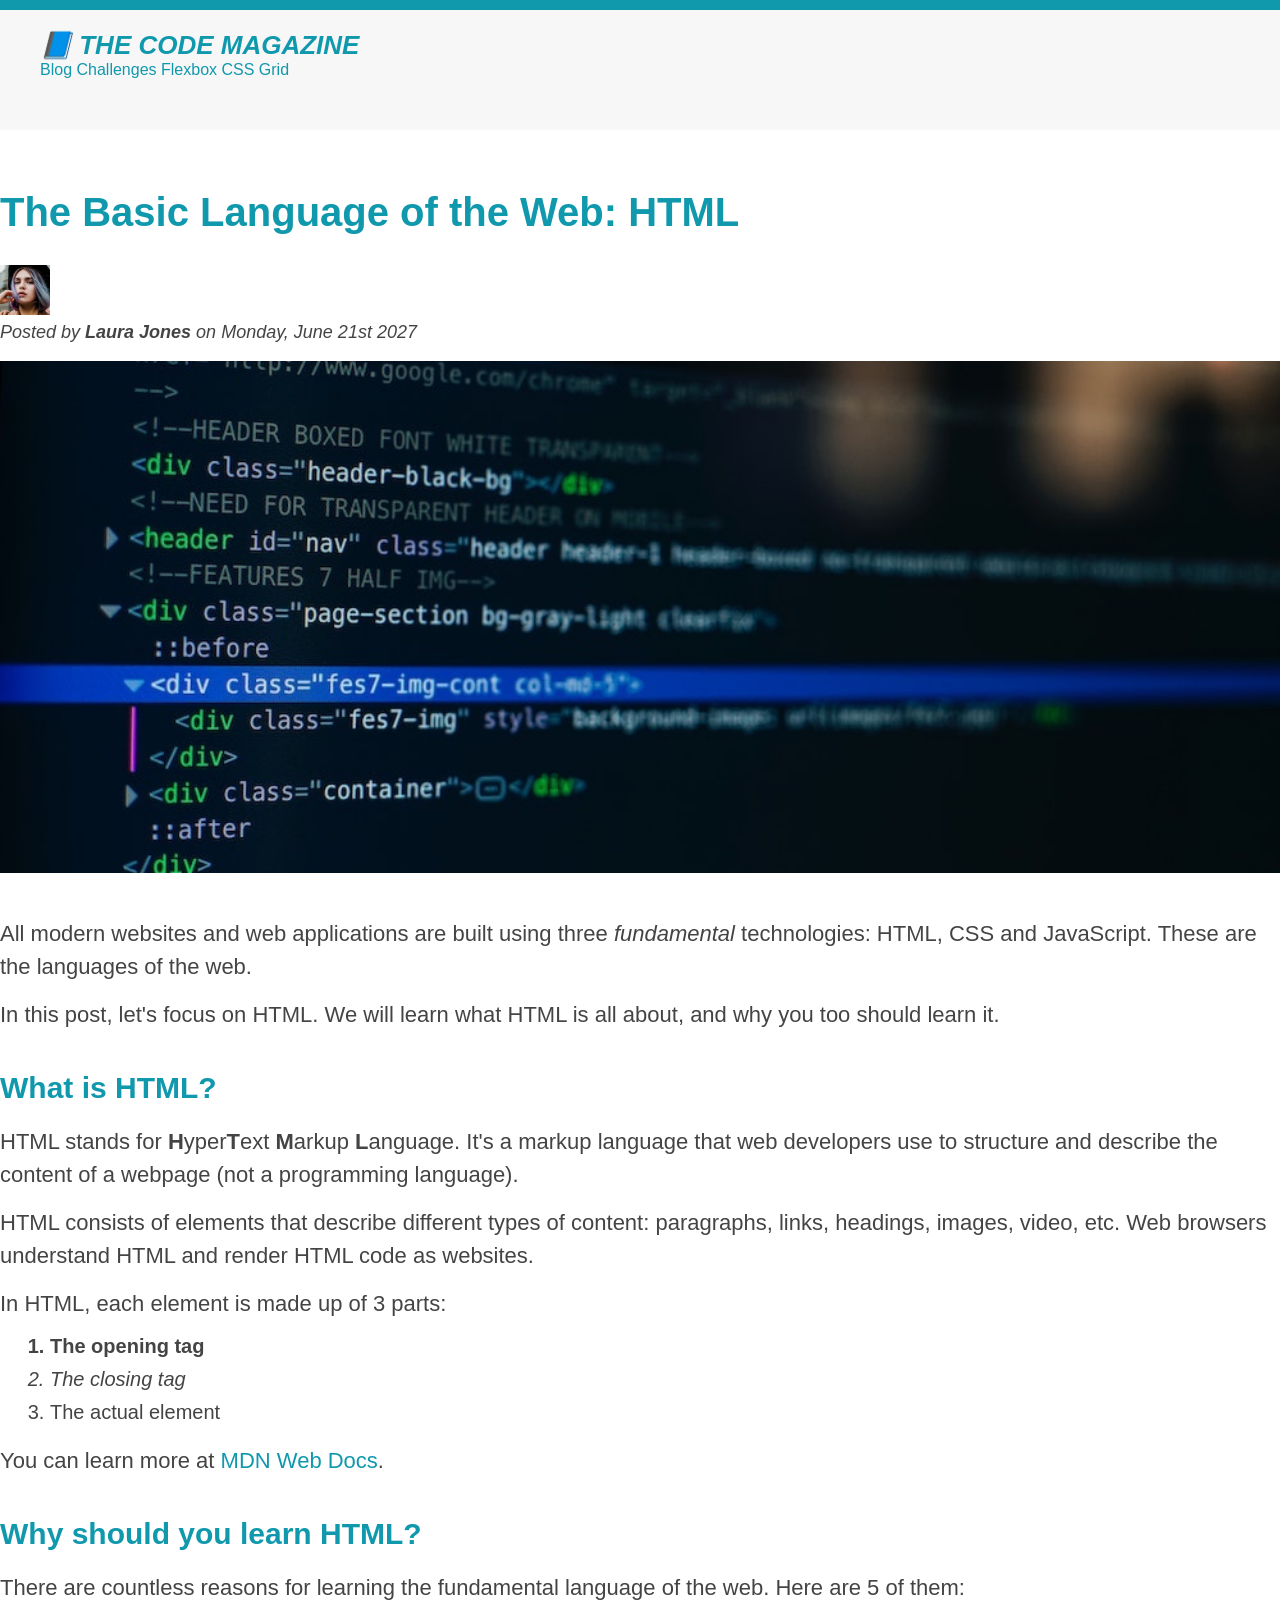
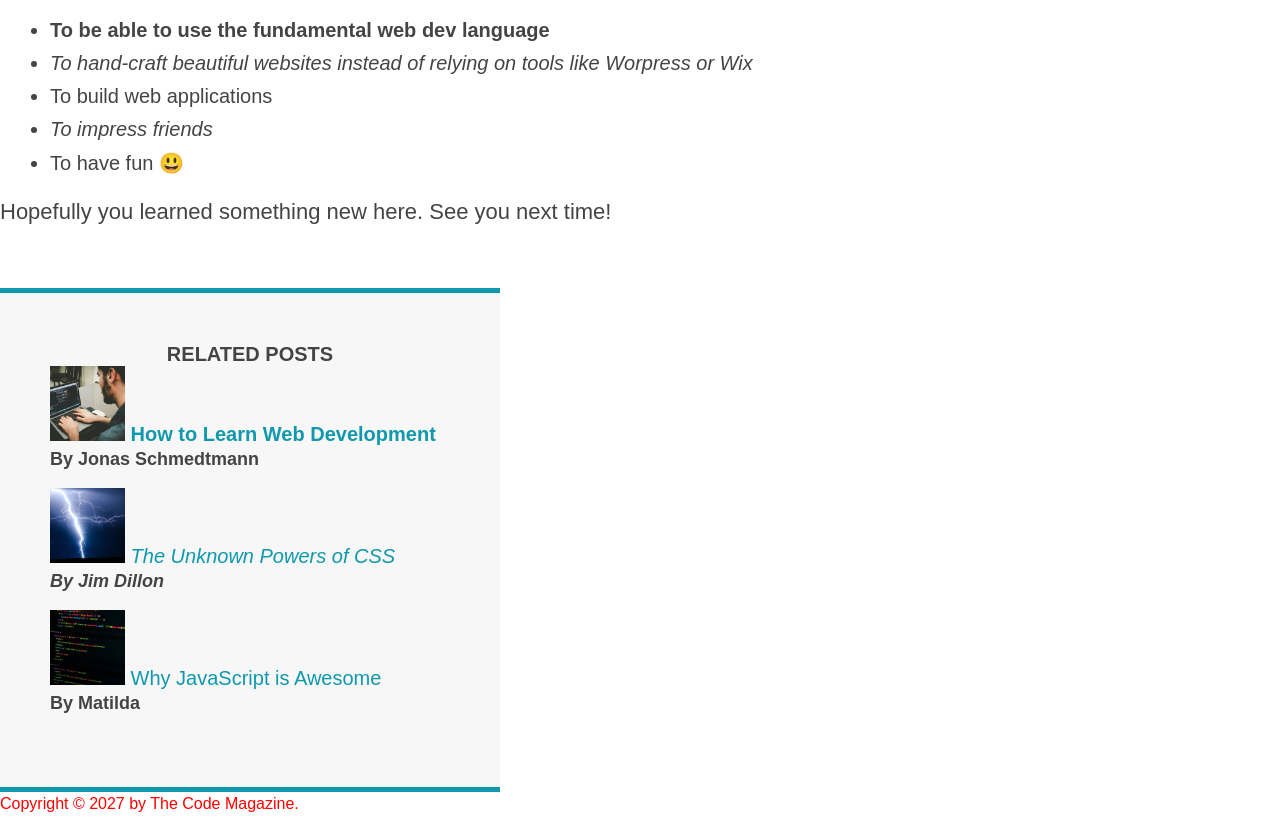
==== index.html @ 2be5f32a "Update index.html Enclosed the whole page with a div called 'container' to center the page." ====
<!doctype html>
<html lang="en">
  <head>
    <meta charset="UTF-8" />
    <title>The Basic Language of the Web: HTML</title>

    <!-- External CSS file linked -->
    <link rel="stylesheet" href="styles.css" />

    <!-- Internal CSS -->

    <!-- <style>
      h1 {
        color: blue;
      }
    </style> -->
  </head>

  <body>
    <div class="container">
      <header class="main-header">
        <h1>📘 The Code Magazine</h1>

        <nav>
          <a href="blog.html">Blog</a>
          <a href="#">Challenges</a>
          <a href="#">Flexbox</a>
          <a href="#">CSS Grid</a>
        </nav>
      </header>

      <article>
        <header class="post-header">
          <h2>The Basic Language of the Web: HTML</h2>

          <img
            src="images/laura-jones.jpg"
            alt="Headshot of Laura Jones"
            height="50"
            width="50"
          />

          <p id="author">
            Posted by <strong>Laura Jones</strong> on Monday, June 21st 2027
          </p>

          <img
            src="images/post-img.jpg"
            alt="HTML code on a screen"
            width="500"
            height="200"
            class="post-img"
          />
        </header>

        <p>
          All modern websites and web applications are built using three
          <em>fundamental</em>
          technologies: HTML, CSS and JavaScript. These are the languages of the
          web.
        </p>

        <p>
          In this post, let's focus on HTML. We will learn what HTML is all
          about, and why you too should learn it.
        </p>

        <h3>What is HTML?</h3>
        <p>
          HTML stands for <strong>H</strong>yper<strong>T</strong>ext
          <strong>M</strong>arkup <strong>L</strong>anguage. It's a markup
          language that web developers use to structure and describe the content
          of a webpage (not a programming language).
        </p>
        <p>
          HTML consists of elements that describe different types of content:
          paragraphs, links, headings, images, video, etc. Web browsers
          understand HTML and render HTML code as websites.
        </p>
        <p>In HTML, each element is made up of 3 parts:</p>

        <ol>
          <li>The opening tag</li>
          <li>The closing tag</li>
          <li>The actual element</li>
        </ol>

        <p>
          You can learn more at
          <a
            href="https://developer.mozilla.org/en-US/docs/Web/HTML"
            target="_blank"
            >MDN Web Docs</a
          >.
        </p>

        <h3>Why should you learn HTML?</h3>

        <p>
          There are countless reasons for learning the fundamental language of
          the web. Here are 5 of them:
        </p>

        <ul>
          <li>To be able to use the fundamental web dev language</li>
          <li>
            To hand-craft beautiful websites instead of relying on tools like
            Worpress or Wix
          </li>
          <li>To build web applications</li>
          <li>To impress friends</li>
          <li>To have fun 😃</li>
        </ul>

        <p>Hopefully you learned something new here. See you next time!</p>
      </article>

      <aside>
        <h4>Related posts</h4>

        <ul class="related">
          <li>
            <img
              src="images/related-1.jpg"
              alt="Person programming"
              width="75"
              width="75"
            />
            <a href="#">How to Learn Web Development</a>
            <p class="related-author">By Jonas Schmedtmann</p>
          </li>
          <li>
            <img
              src="images/related-2.jpg"
              alt="Lightning"
              width="75"
              heigth="75"
            />
            <a href="#">The Unknown Powers of CSS</a>
            <p class="related-author">By Jim Dillon</p>
          </li>
          <li>
            <img
              src="images/related-3.jpg"
              alt="JavaScript code on a screen"
              width="75"
              height="75"
            />
            <a href="#">Why JavaScript is Awesome</a>
            <p class="related-author">By Matilda</p>
          </li>
        </ul>
      </aside>

      <footer>
        <p id="copyright" class="copyright text">
          Copyright &copy; 2027 by The Code Magazine.
        </p>
      </footer>
    </div>
  </body>
</html>
---- styles.css ----
/* Universal Selector */
/* 
* {
  border-top: 10px solid #1098ad; Applies to all the elements in the document
} */

/* GLOBAL RESET */

* {
  margin: 0;
  padding: 0;
}

/* Inheritance */
body {
  font-family: sans-serif; /* Gets inherited */
  color: #444; /* Gets inherited */
  border-top: 10px solid #1098ad; /* Doesn't get inherited */
}

.main-header {
  /* padding: 20px;
  padding-left: 40px;
  padding-right: 40px;
   */

  /* SHORT HAND */
  padding: 20px 40px;
  margin-bottom: 60px;

  height: 80px;
}

.post-header {
  margin-bottom: 40px;
}

.post-img {
  width: 100%; /* Occupies 100% of width of it's parent container*/
  height: auto;
}

article {
  margin-bottom: 60px;
}

h1 {
  font-size: 26px;
  text-transform: uppercase;
  font-style: italic;
}

h2 {
  font-size: 40px;
  margin-bottom: 30px;
}

h3 {
  font-size: 30px;
  margin-bottom: 20px;
  margin-top: 40px;
}

h4 {
  font-size: 20px;
  text-align: center;
  text-transform: uppercase;
}

p {
  font-size: 22px;
  line-height: 1.5;
  margin-bottom: 15px;
}

ul,
ol {
  margin-left: 50px;
  margin-bottom: 20px;
}

li {
  font-size: 20px;
  margin-bottom: 10px;
}

li:last-child {
  margin-bottom: 0;
}

/* Descendant Selectors */
/* footer p {
  font-size: 16px;
} */

/* article header p {
  font-style: italic;
} */

/* ID Selectors */

#author {
  font-style: italic;
  font-size: 18px;
}

#copyright {
  font-size: 16px;
}

/* Class Selectors */
.related-author {
  font-size: 18px;
  font-weight: bold;
}

.related {
  list-style: none;
}

/* Colors */

h1,
h2,
h3 {
  color: #1098ad;
}

.main-header {
  background-color: #f7f7f7;
}

aside {
  background-color: #f7f7f7;
  border-top: 5px solid #1098ad;
  border-bottom: 5px solid #1098ad;
  padding: 50px 0;
  width: 500px;
}

/* Pseudo Classes */

li:first-child {
  font-weight: bold;
}

/* li:nth-child(3) {
  color: darkgreen;
} */

li:nth-child(even) {
  font-style: italic;
}

/* li:nth-child(odd) {
  color: goldenrod;
} */

/* This won't work as for it to work the p should be the first child of article's parent */
article p:first-child {
  color: red;
}

/*Styling Links*/

a:link {
  color: #1098ad;
  text-decoration: none;
}

a:visited {
  color: #1098ad;
}

a:hover {
  color: orangered;
  font-weight: bold;
  text-decoration: underline orangered;
}

a:active {
  background-color: black;
  font-style: italic;
}

/* Resloving Selectors Conflict */

#copyright {
  color: red;
}

.copyright {
  color: blue;
}

.text {
  color: yellowgreen;
}

/* footer p {
  color: green !important;
} */
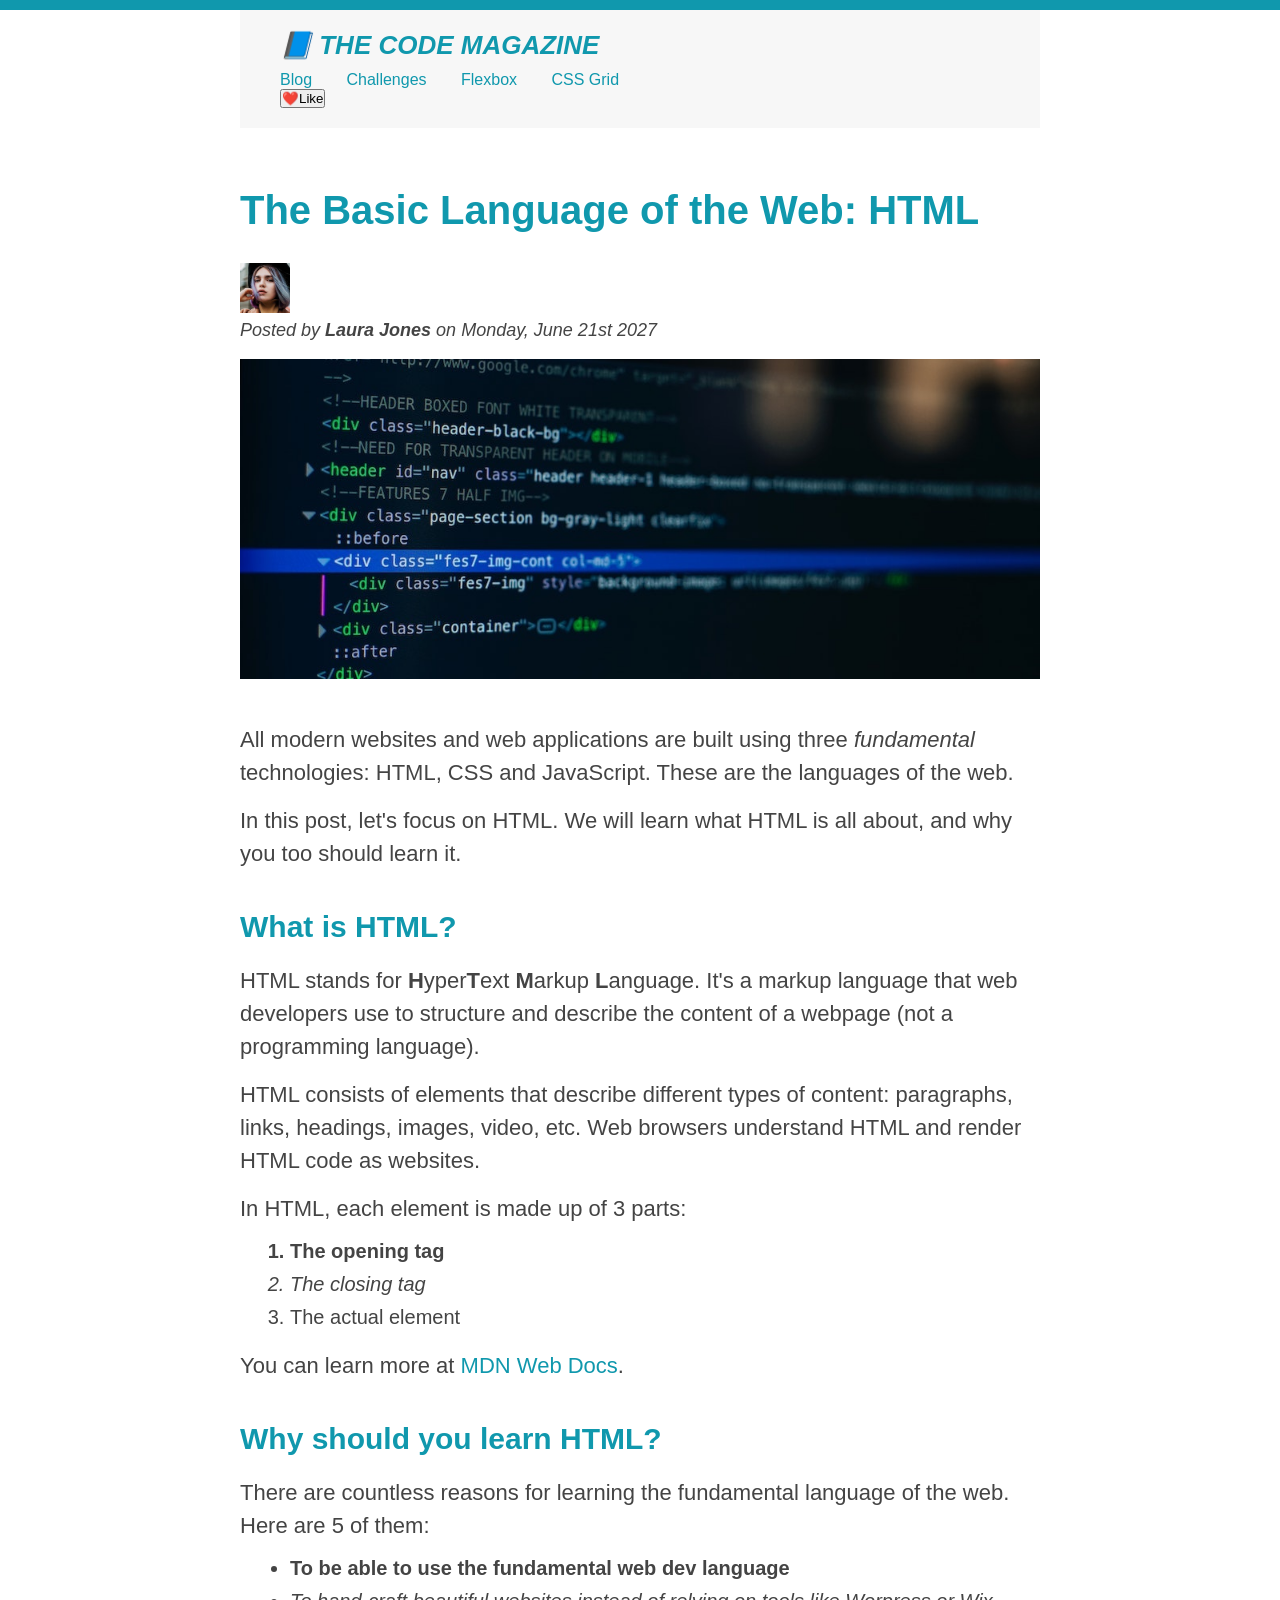
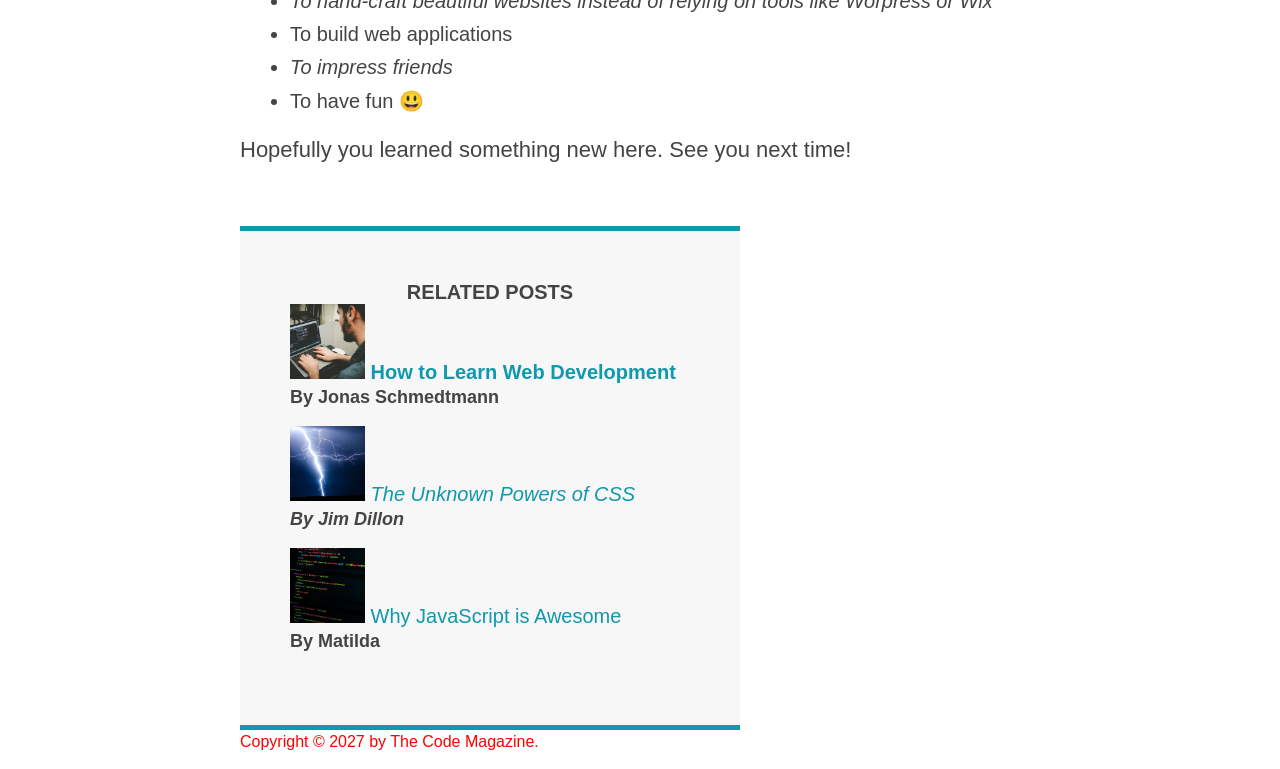
==== commit 436f07ee: "Update index.html Added a like button inside the header to learn about positioning" ====
--- a/index.html
+++ b/index.html
@@ -27,6 +27,8 @@
           <a href="#">Flexbox</a>
           <a href="#">CSS Grid</a>
         </nav>
+
+        <button class="like-button">❤️Like</button>
       </header>
 
       <article>
@@ -151,7 +153,6 @@
           </li>
         </ul>
       </aside>
-
       <footer>
         <p id="copyright" class="copyright text">
           Copyright &copy; 2027 by The Code Magazine.
--- a/styles.css
+++ b/styles.css
@@ -18,6 +18,11 @@
   border-top: 10px solid #1098ad; /* Doesn't get inherited */
 }
 
+.container {
+  width: 800px;
+  margin: 0 auto; /* Trick for centering the page */
+}
+
 .main-header {
   /* padding: 20px;
   padding-left: 40px;
@@ -28,7 +33,7 @@
   padding: 20px 40px;
   margin-bottom: 60px;
 
-  height: 80px;
+  /* height: 80px; */
 }
 
 .post-header {
@@ -82,6 +87,7 @@
 li {
   font-size: 20px;
   margin-bottom: 10px;
+  /* display: inline; */
 }
 
 li:last-child {
@@ -183,6 +189,24 @@
   font-style: italic;
 }
 
+/* Displaying Inline , Block and Inline-Block Level Elements  */
+nav a:link {
+  /* background-color: orangered;
+  margin: 20px;
+  padding: 20px;
+
+  display: block; */
+
+  margin-right: 30px;
+  margin-top: 10px;
+
+  display: inline-block;
+}
+
+nav a:link:last-child {
+  margin-right: 0;
+}
+
 /* Resloving Selectors Conflict */
 
 #copyright {
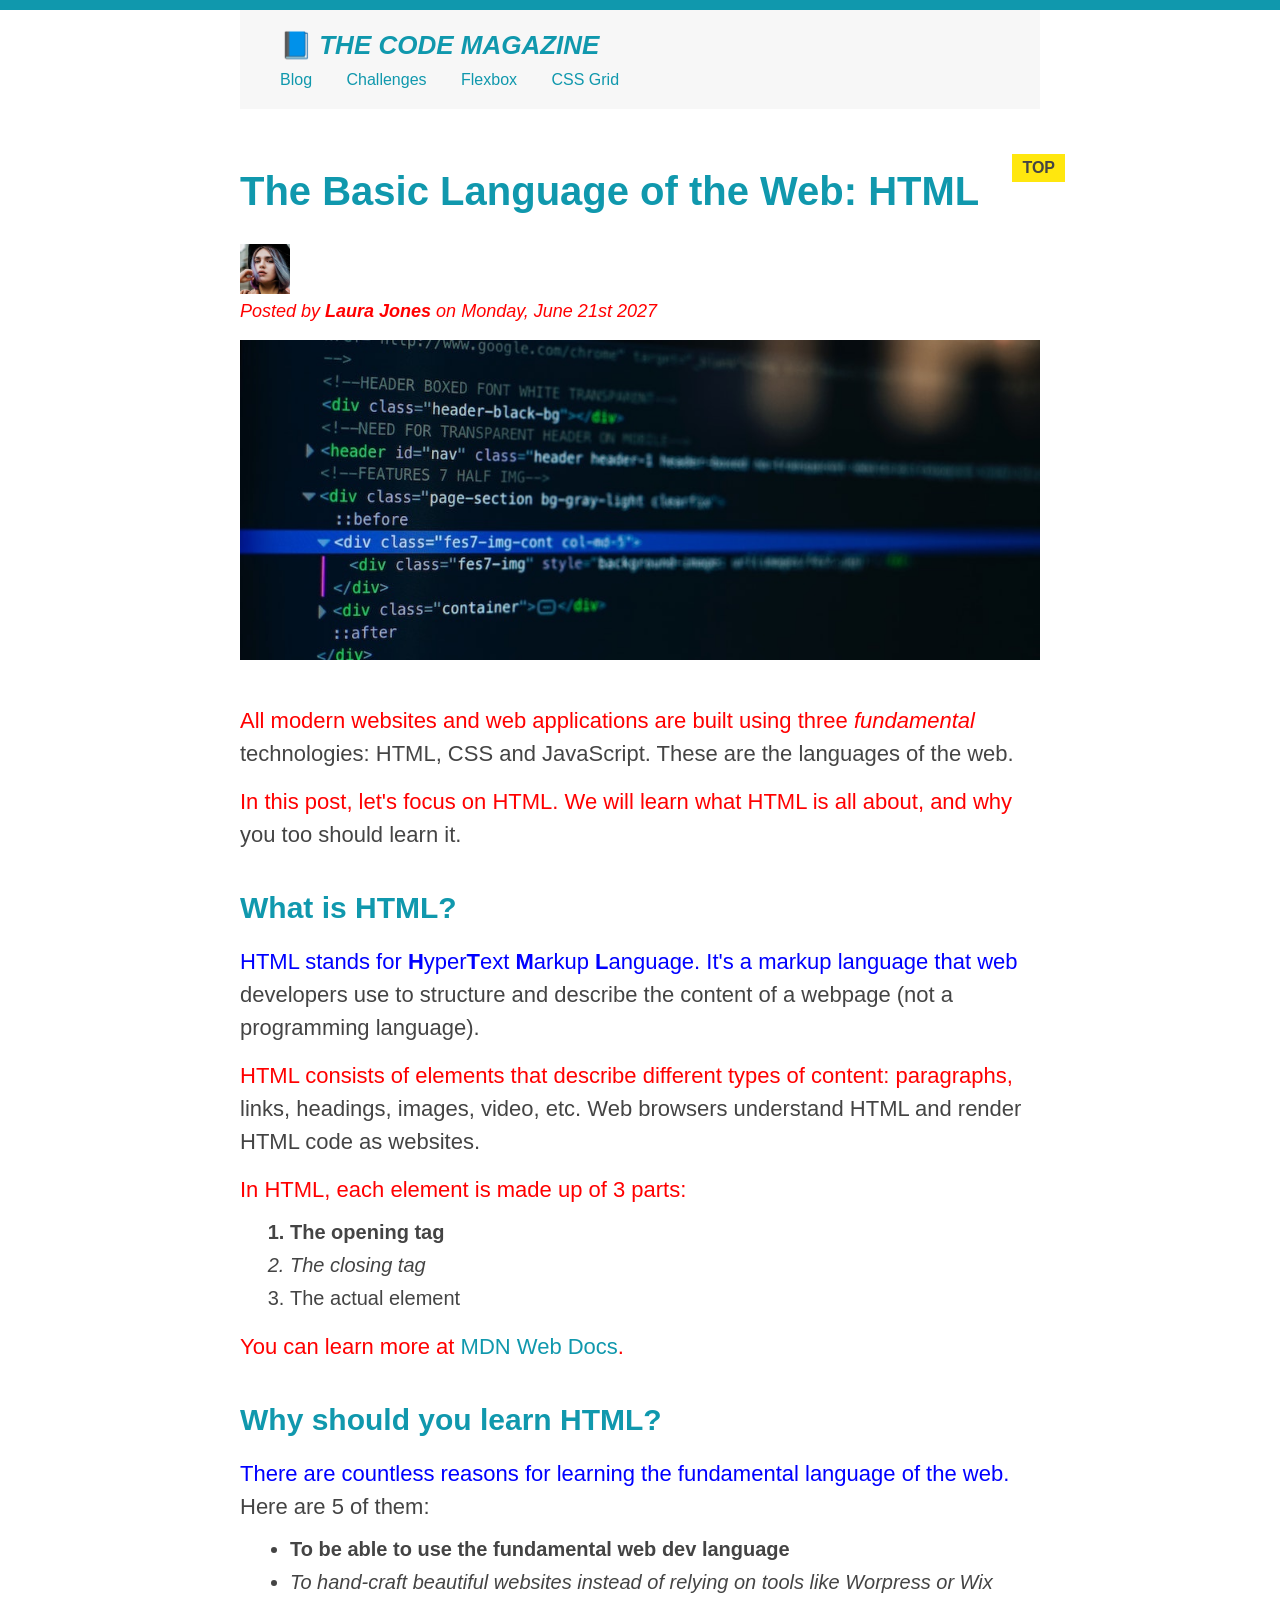
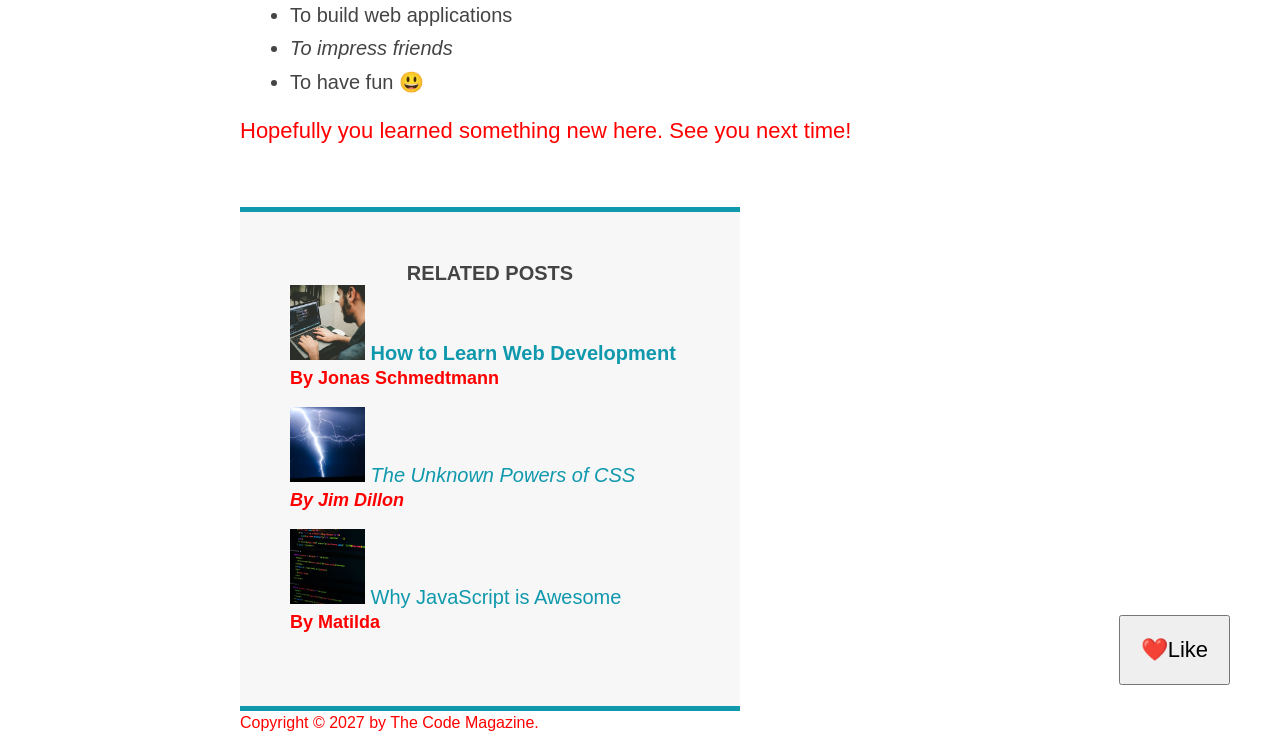
==== commit ad211a17: "Update index.html Learnt floats   Added a class named "author-img" to the image of author (Laura J" ====
--- a/index.html
+++ b/index.html
@@ -3,17 +3,7 @@
   <head>
     <meta charset="UTF-8" />
     <title>The Basic Language of the Web: HTML</title>
-
-    <!-- External CSS file linked -->
     <link rel="stylesheet" href="styles.css" />
-
-    <!-- Internal CSS -->
-
-    <!-- <style>
-      h1 {
-        color: blue;
-      }
-    </style> -->
   </head>
 
   <body>
@@ -40,9 +30,10 @@
             alt="Headshot of Laura Jones"
             height="50"
             width="50"
+            class="author-img"
           />
 
-          <p id="author">
+          <p id="author" class="author">
             Posted by <strong>Laura Jones</strong> on Monday, June 21st 2027
           </p>
 
--- a/styles.css
+++ b/styles.css
@@ -16,6 +16,7 @@
   font-family: sans-serif; /* Gets inherited */
   color: #444; /* Gets inherited */
   border-top: 10px solid #1098ad; /* Doesn't get inherited */
+  position: relative;
 }
 
 .container {
@@ -209,7 +210,7 @@
 
 /* Resloving Selectors Conflict */
 
-#copyright {
+/* #copyright {
   color: red;
 }
 
@@ -219,8 +220,55 @@
 
 .text {
   color: yellowgreen;
-}
+} */
 
 /* footer p {
   color: green !important;
 } */
+
+/* Positioning */
+
+.like-button {
+  padding: 20px;
+  font-size: 22px;
+  cursor: pointer;
+
+  position: absolute;
+  /* top: 50px;
+  left: 50px; */
+
+  bottom: 50px;
+  right: 50px;
+}
+
+/*Psuedo Elements*/
+
+h1::first-letter {
+  font-style: normal;
+}
+
+p::first-line {
+  color: red;
+}
+
+h3 + p::first-line {
+  color: blue;
+}
+
+h2 {
+  /* background-color: gold; */
+  position: relative;
+}
+
+h2::after {
+  content: "TOP";
+  position: absolute;
+  background-color: #ffe70e;
+  color: #444;
+  font-size: 16px;
+  font-weight: bold;
+  display: inline-block;
+  padding: 5px 10px;
+  top: -15px;
+  right: -25px;
+}
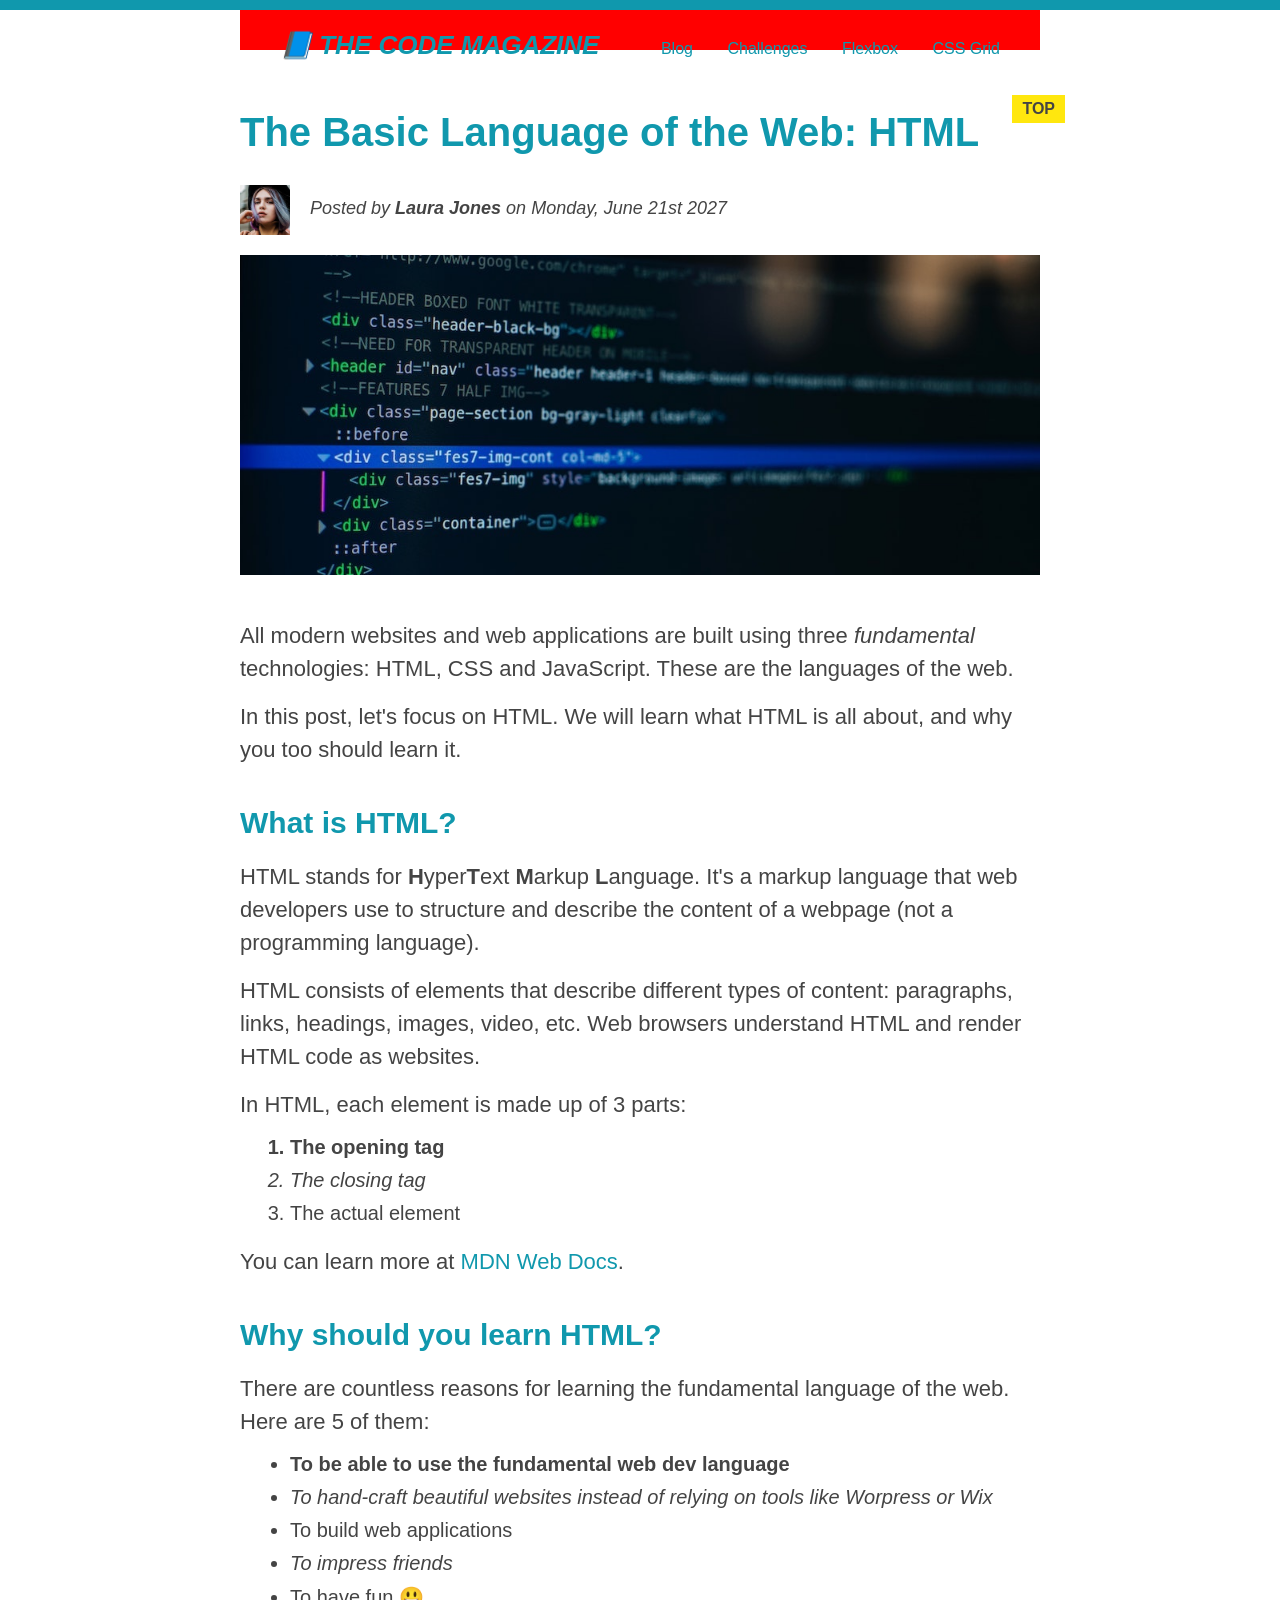
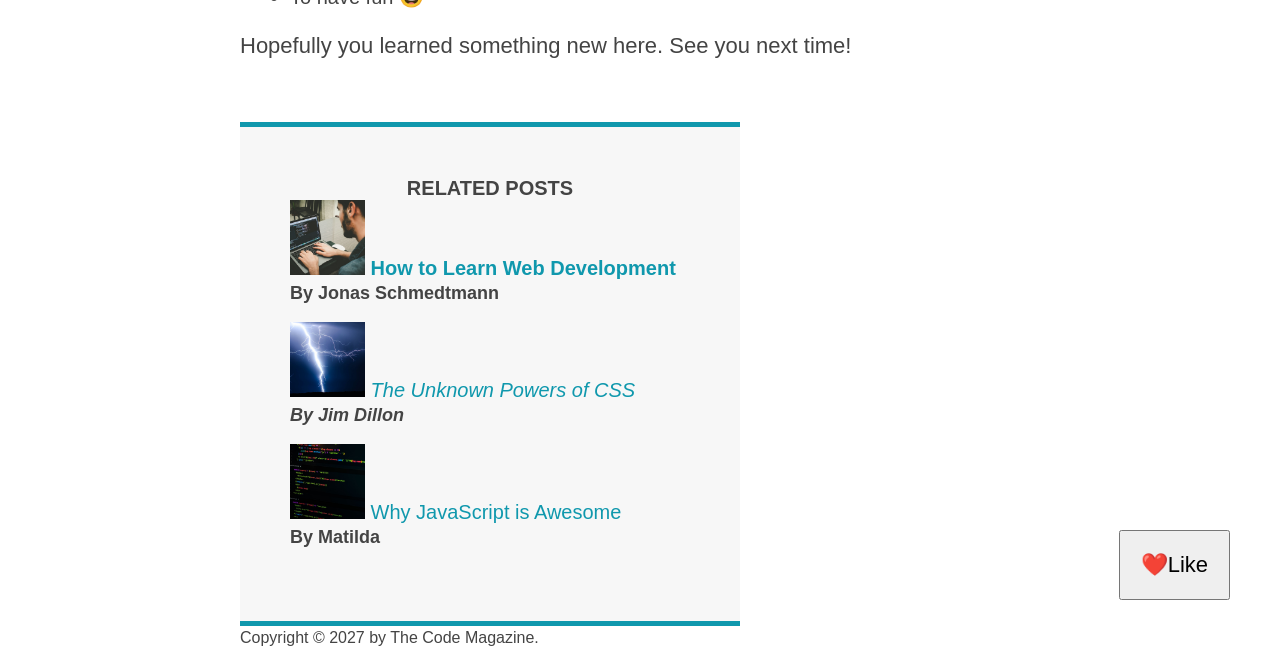
==== commit ab3d418c: "Update index.html Added a div named "clear" for clearing the floats in the header  Then also added" ====
--- a/index.html
+++ b/index.html
@@ -8,7 +8,7 @@
 
   <body>
     <div class="container">
-      <header class="main-header">
+      <header class="main-header clearfix">
         <h1>📘 The Code Magazine</h1>
 
         <nav>
@@ -17,6 +17,8 @@
           <a href="#">Flexbox</a>
           <a href="#">CSS Grid</a>
         </nav>
+
+        <!-- <div class="clear"></div> -->
 
         <button class="like-button">❤️Like</button>
       </header>
--- a/styles.css
+++ b/styles.css
@@ -243,7 +243,7 @@
 
 /*Psuedo Elements*/
 
-h1::first-letter {
+/* h1::first-letter {
   font-style: normal;
 }
 
@@ -253,7 +253,7 @@
 
 h3 + p::first-line {
   color: blue;
-}
+} */
 
 h2 {
   /* background-color: gold; */
@@ -272,3 +272,28 @@
   top: -15px;
   right: -25px;
 }
+
+/* FLOATS */
+.author-img {
+  float: left;
+  margin-bottom: 20px;
+}
+
+.author {
+  /* padding-left: 80px; */
+  float: left;
+  margin-top: 10px;
+  margin-left: 20px;
+}
+
+h1 {
+  float: left;
+}
+
+nav {
+  float: right;
+}
+
+.main-header {
+  background-color: red;
+}
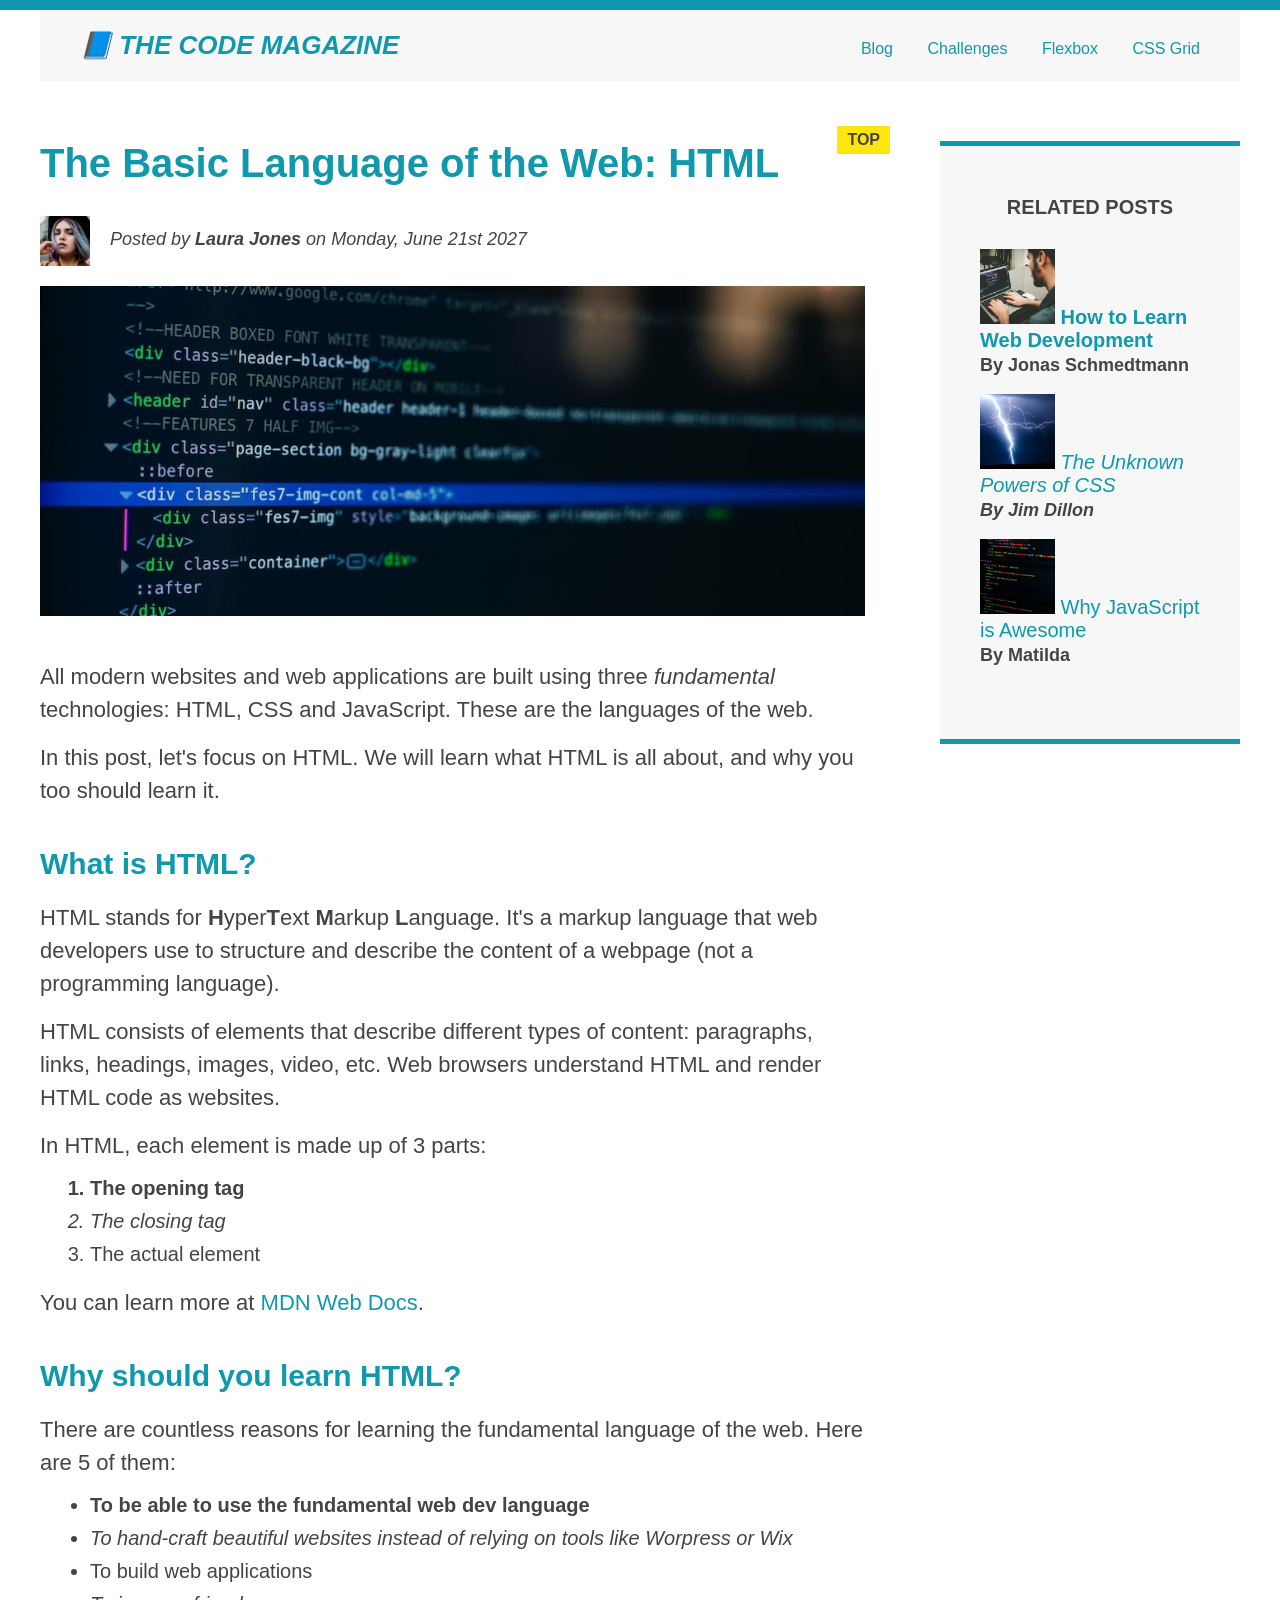
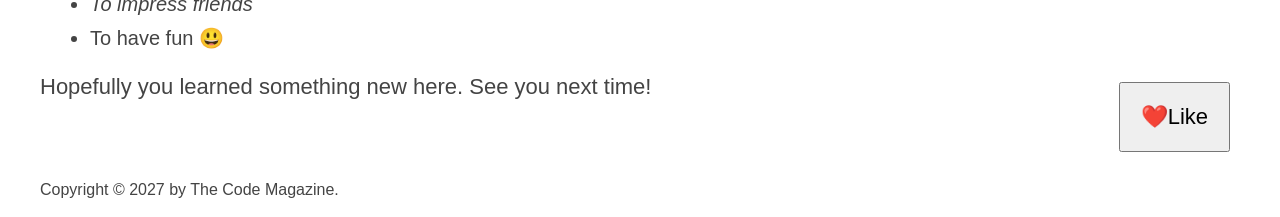
==== commit e1b9cdfb: "Update index.html Linked the "flexbox.html" file" ====
--- a/index.html
+++ b/index.html
@@ -14,7 +14,7 @@
         <nav>
           <a href="blog.html">Blog</a>
           <a href="#">Challenges</a>
-          <a href="#">Flexbox</a>
+          <a href="flexbox.html">Flexbox</a>
           <a href="#">CSS Grid</a>
         </nav>
 
--- a/styles.css
+++ b/styles.css
@@ -9,6 +9,7 @@
 * {
   margin: 0;
   padding: 0;
+  box-sizing: border-box;
 }
 
 /* Inheritance */
@@ -20,7 +21,7 @@
 }
 
 .container {
-  width: 800px;
+  width: 1200px;
   margin: 0 auto; /* Trick for centering the page */
 }
 
@@ -71,6 +72,7 @@
   font-size: 20px;
   text-align: center;
   text-transform: uppercase;
+  margin-bottom: 30px;
 }
 
 p {
@@ -123,6 +125,7 @@
 
 .related {
   list-style: none;
+  margin-left: 0;
 }
 
 /* Colors */
@@ -141,8 +144,7 @@
   background-color: #f7f7f7;
   border-top: 5px solid #1098ad;
   border-bottom: 5px solid #1098ad;
-  padding: 50px 0;
-  width: 500px;
+  padding: 50px 40px;
 }
 
 /* Pseudo Classes */
@@ -294,6 +296,29 @@
   float: right;
 }
 
-.main-header {
-  background-color: red;
-}
+/* Used to retain the height of the parent element in case if height collapses when all the child elements are floats*/
+
+.clear {
+  clear: both;
+}
+
+/* CLEARFIX hack is used to clear the floats instead of adding divs and styling them like in the above step to acheive the same result*/
+.clearfix::after {
+  content: "";
+  clear: both;
+  display: block;
+}
+
+article {
+  width: 825px;
+  float: left;
+}
+
+aside {
+  width: 300px;
+  float: right;
+}
+
+footer {
+  clear: both;
+}
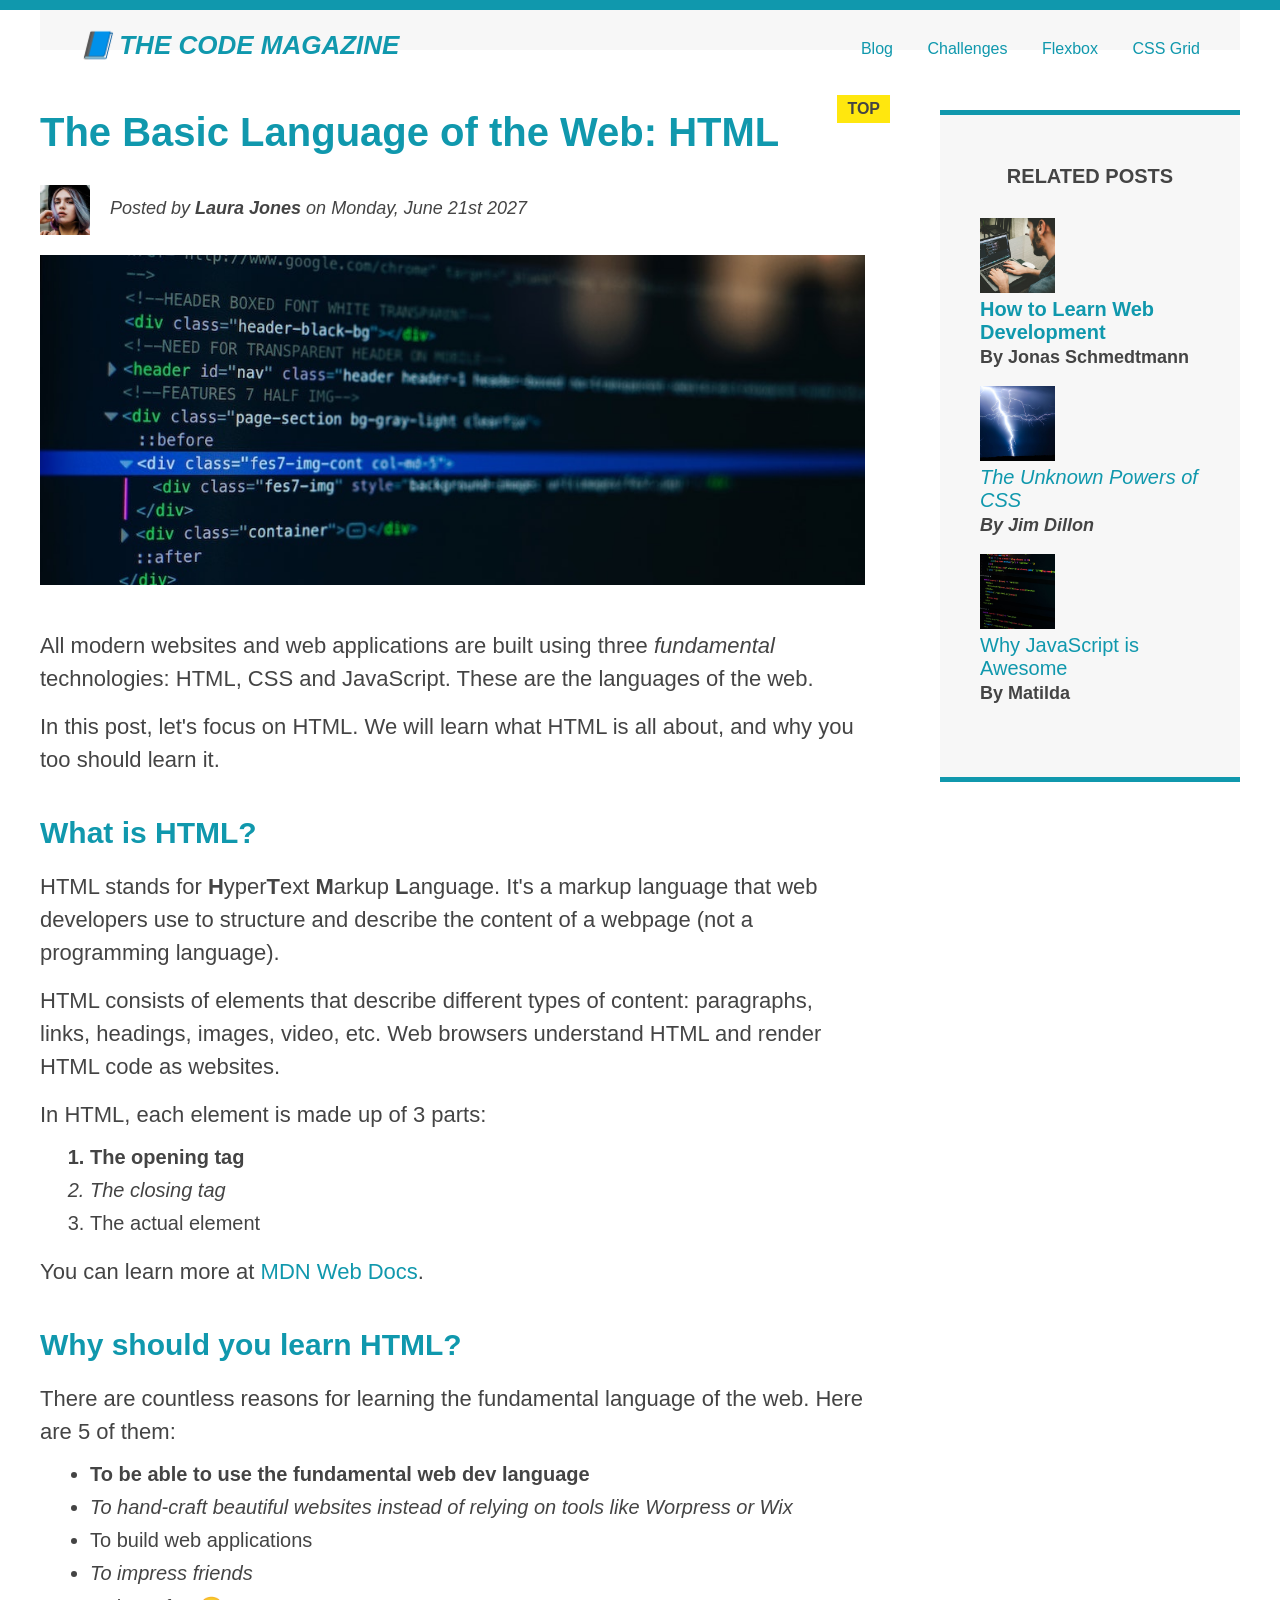
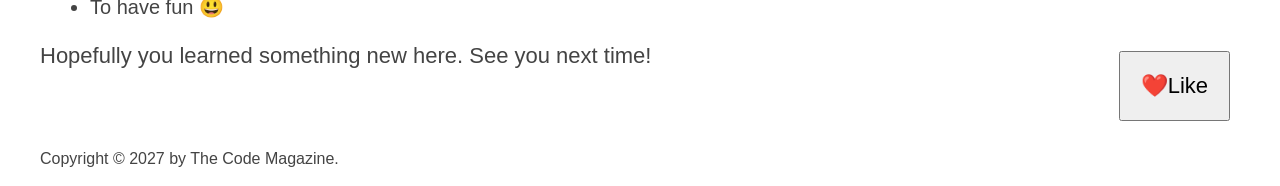
==== commit 2066cab3: "Update index.html Added classes related to flexbox and also divs wherever needed." ====
--- a/index.html
+++ b/index.html
@@ -8,7 +8,7 @@
 
   <body>
     <div class="container">
-      <header class="main-header clearfix">
+      <header class="main-header">
         <h1>📘 The Code Magazine</h1>
 
         <nav>
@@ -27,18 +27,19 @@
         <header class="post-header">
           <h2>The Basic Language of the Web: HTML</h2>
 
-          <img
-            src="images/laura-jones.jpg"
-            alt="Headshot of Laura Jones"
-            height="50"
-            width="50"
-            class="author-img"
-          />
+          <div class="author-box">
+            <img
+              src="images/laura-jones.jpg"
+              alt="Headshot of Laura Jones"
+              height="50"
+              width="50"
+              class="author-img"
+            />
 
-          <p id="author" class="author">
-            Posted by <strong>Laura Jones</strong> on Monday, June 21st 2027
-          </p>
-
+            <p id="author" class="author">
+              Posted by <strong>Laura Jones</strong> on Monday, June 21st 2027
+            </p>
+          </div>
           <img
             src="images/post-img.jpg"
             alt="HTML code on a screen"
@@ -114,35 +115,41 @@
         <h4>Related posts</h4>
 
         <ul class="related">
-          <li>
+          <li class="related-post">
             <img
               src="images/related-1.jpg"
               alt="Person programming"
               width="75"
               width="75"
             />
-            <a href="#">How to Learn Web Development</a>
-            <p class="related-author">By Jonas Schmedtmann</p>
+            <div>
+              <a href="#" class="related-link">How to Learn Web Development</a>
+              <p class="related-author">By Jonas Schmedtmann</p>
+            </div>
           </li>
-          <li>
+          <li class="related-post">
             <img
               src="images/related-2.jpg"
               alt="Lightning"
               width="75"
               heigth="75"
             />
-            <a href="#">The Unknown Powers of CSS</a>
-            <p class="related-author">By Jim Dillon</p>
+            <div>
+              <a href="#" class="related-link">The Unknown Powers of CSS</a>
+              <p class="related-author">By Jim Dillon</p>
+            </div>
           </li>
-          <li>
+          <li class="related-post">
             <img
               src="images/related-3.jpg"
               alt="JavaScript code on a screen"
               width="75"
               height="75"
             />
-            <a href="#">Why JavaScript is Awesome</a>
-            <p class="related-author">By Matilda</p>
+            <div>
+              <a href="#" class="related-link">Why JavaScript is Awesome</a>
+              <p class="related-author">By Matilda</p>
+            </div>
           </li>
         </ul>
       </aside>
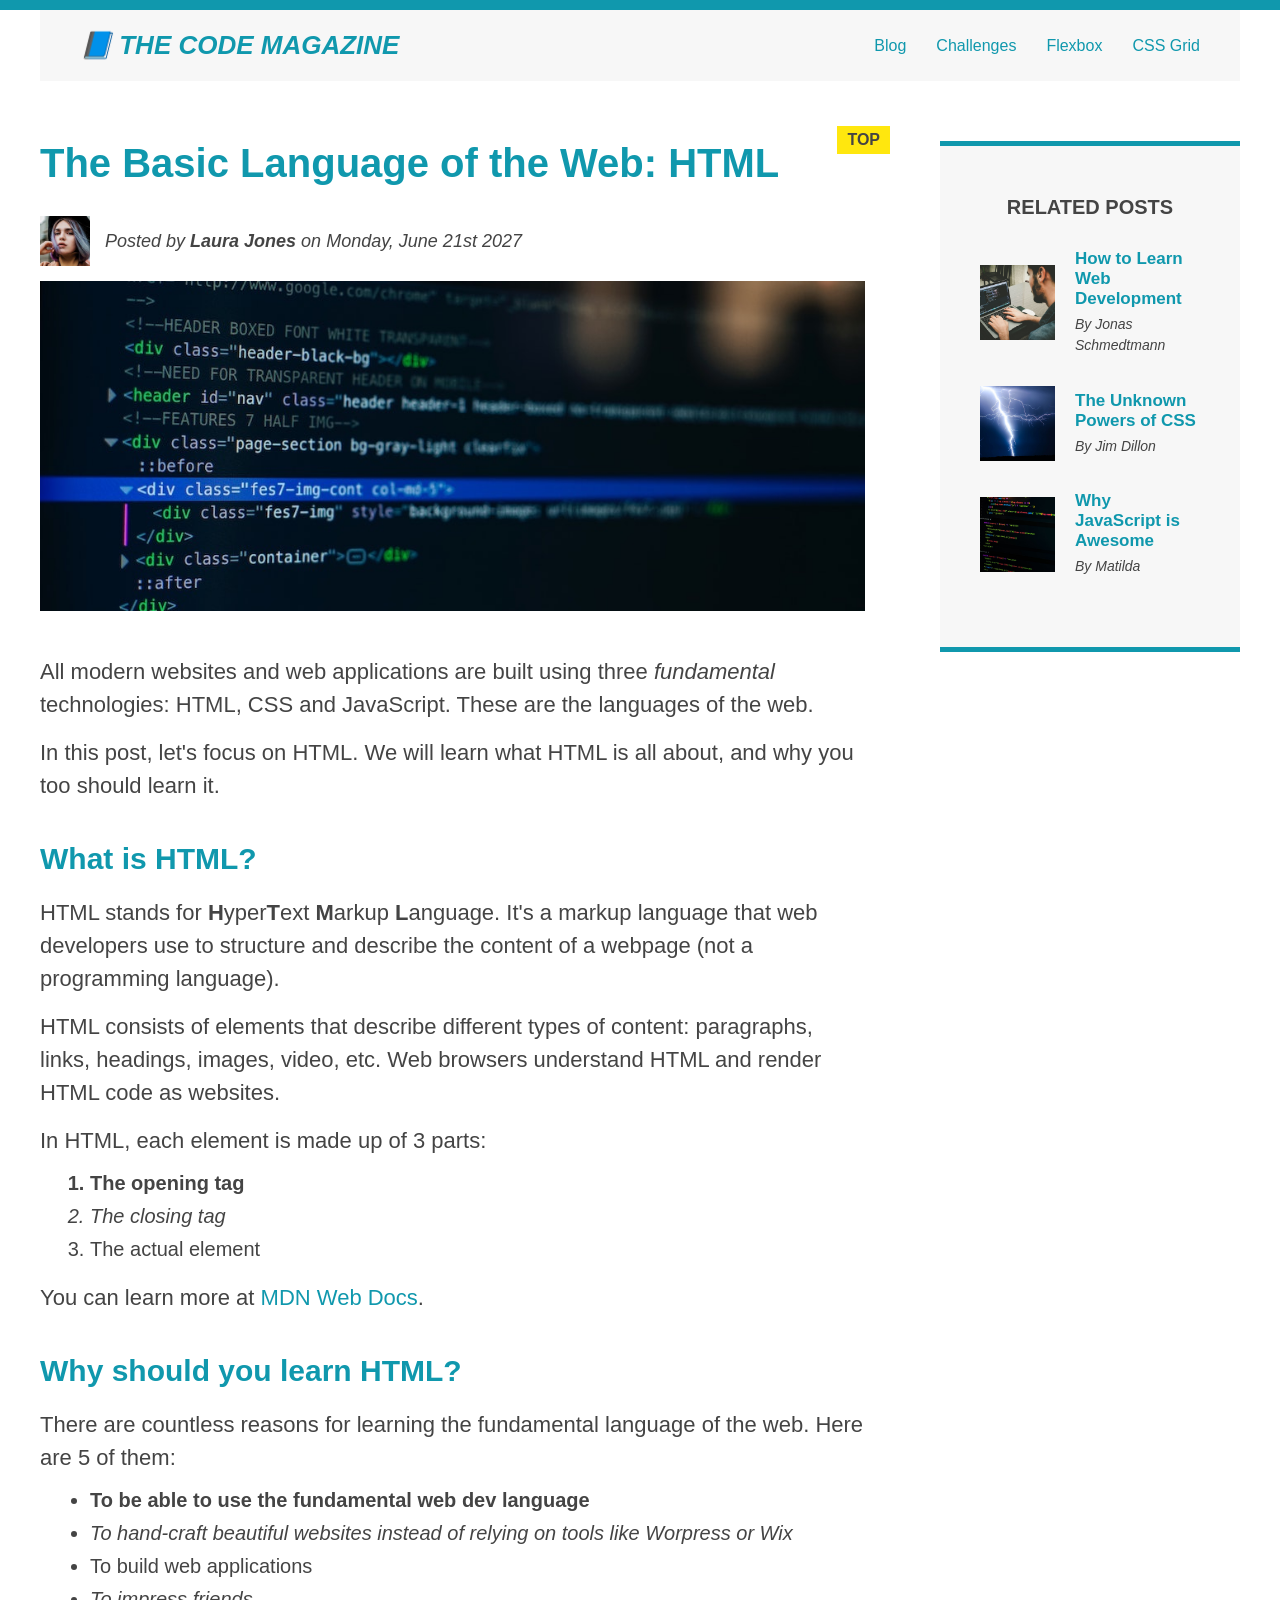
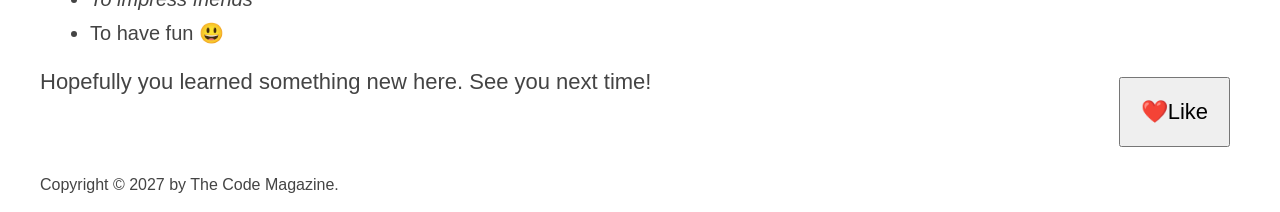
==== commit 06856cbc: "Update index.html Added classes to style the whole layout of the page using flexbox." ====
--- a/index.html
+++ b/index.html
@@ -23,136 +23,140 @@
         <button class="like-button">❤️Like</button>
       </header>
 
-      <article>
-        <header class="post-header">
-          <h2>The Basic Language of the Web: HTML</h2>
+      <div class="row">
+        <article>
+          <header class="post-header">
+            <h2>The Basic Language of the Web: HTML</h2>
 
-          <div class="author-box">
+            <div class="author-box">
+              <img
+                src="images/laura-jones.jpg"
+                alt="Headshot of Laura Jones"
+                height="50"
+                width="50"
+                class="author-img"
+              />
+
+              <p id="author" class="author">
+                Posted by <strong>Laura Jones</strong> on Monday, June 21st 2027
+              </p>
+            </div>
             <img
-              src="images/laura-jones.jpg"
-              alt="Headshot of Laura Jones"
-              height="50"
-              width="50"
-              class="author-img"
+              src="images/post-img.jpg"
+              alt="HTML code on a screen"
+              width="500"
+              height="200"
+              class="post-img"
             />
+          </header>
 
-            <p id="author" class="author">
-              Posted by <strong>Laura Jones</strong> on Monday, June 21st 2027
-            </p>
-          </div>
-          <img
-            src="images/post-img.jpg"
-            alt="HTML code on a screen"
-            width="500"
-            height="200"
-            class="post-img"
-          />
-        </header>
+          <p>
+            All modern websites and web applications are built using three
+            <em>fundamental</em>
+            technologies: HTML, CSS and JavaScript. These are the languages of
+            the web.
+          </p>
 
-        <p>
-          All modern websites and web applications are built using three
-          <em>fundamental</em>
-          technologies: HTML, CSS and JavaScript. These are the languages of the
-          web.
-        </p>
+          <p>
+            In this post, let's focus on HTML. We will learn what HTML is all
+            about, and why you too should learn it.
+          </p>
 
-        <p>
-          In this post, let's focus on HTML. We will learn what HTML is all
-          about, and why you too should learn it.
-        </p>
+          <h3>What is HTML?</h3>
+          <p>
+            HTML stands for <strong>H</strong>yper<strong>T</strong>ext
+            <strong>M</strong>arkup <strong>L</strong>anguage. It's a markup
+            language that web developers use to structure and describe the
+            content of a webpage (not a programming language).
+          </p>
+          <p>
+            HTML consists of elements that describe different types of content:
+            paragraphs, links, headings, images, video, etc. Web browsers
+            understand HTML and render HTML code as websites.
+          </p>
+          <p>In HTML, each element is made up of 3 parts:</p>
 
-        <h3>What is HTML?</h3>
-        <p>
-          HTML stands for <strong>H</strong>yper<strong>T</strong>ext
-          <strong>M</strong>arkup <strong>L</strong>anguage. It's a markup
-          language that web developers use to structure and describe the content
-          of a webpage (not a programming language).
-        </p>
-        <p>
-          HTML consists of elements that describe different types of content:
-          paragraphs, links, headings, images, video, etc. Web browsers
-          understand HTML and render HTML code as websites.
-        </p>
-        <p>In HTML, each element is made up of 3 parts:</p>
+          <ol>
+            <li>The opening tag</li>
+            <li>The closing tag</li>
+            <li>The actual element</li>
+          </ol>
 
-        <ol>
-          <li>The opening tag</li>
-          <li>The closing tag</li>
-          <li>The actual element</li>
-        </ol>
+          <p>
+            You can learn more at
+            <a
+              href="https://developer.mozilla.org/en-US/docs/Web/HTML"
+              target="_blank"
+              >MDN Web Docs</a
+            >.
+          </p>
 
-        <p>
-          You can learn more at
-          <a
-            href="https://developer.mozilla.org/en-US/docs/Web/HTML"
-            target="_blank"
-            >MDN Web Docs</a
-          >.
-        </p>
+          <h3>Why should you learn HTML?</h3>
 
-        <h3>Why should you learn HTML?</h3>
+          <p>
+            There are countless reasons for learning the fundamental language of
+            the web. Here are 5 of them:
+          </p>
 
-        <p>
-          There are countless reasons for learning the fundamental language of
-          the web. Here are 5 of them:
-        </p>
+          <ul>
+            <li>To be able to use the fundamental web dev language</li>
+            <li>
+              To hand-craft beautiful websites instead of relying on tools like
+              Worpress or Wix
+            </li>
+            <li>To build web applications</li>
+            <li>To impress friends</li>
+            <li>To have fun 😃</li>
+          </ul>
 
-        <ul>
-          <li>To be able to use the fundamental web dev language</li>
-          <li>
-            To hand-craft beautiful websites instead of relying on tools like
-            Worpress or Wix
-          </li>
-          <li>To build web applications</li>
-          <li>To impress friends</li>
-          <li>To have fun 😃</li>
-        </ul>
+          <p>Hopefully you learned something new here. See you next time!</p>
+        </article>
 
-        <p>Hopefully you learned something new here. See you next time!</p>
-      </article>
+        <aside>
+          <h4>Related posts</h4>
 
-      <aside>
-        <h4>Related posts</h4>
-
-        <ul class="related">
-          <li class="related-post">
-            <img
-              src="images/related-1.jpg"
-              alt="Person programming"
-              width="75"
-              width="75"
-            />
-            <div>
-              <a href="#" class="related-link">How to Learn Web Development</a>
-              <p class="related-author">By Jonas Schmedtmann</p>
-            </div>
-          </li>
-          <li class="related-post">
-            <img
-              src="images/related-2.jpg"
-              alt="Lightning"
-              width="75"
-              heigth="75"
-            />
-            <div>
-              <a href="#" class="related-link">The Unknown Powers of CSS</a>
-              <p class="related-author">By Jim Dillon</p>
-            </div>
-          </li>
-          <li class="related-post">
-            <img
-              src="images/related-3.jpg"
-              alt="JavaScript code on a screen"
-              width="75"
-              height="75"
-            />
-            <div>
-              <a href="#" class="related-link">Why JavaScript is Awesome</a>
-              <p class="related-author">By Matilda</p>
-            </div>
-          </li>
-        </ul>
-      </aside>
+          <ul class="related">
+            <li class="related-post">
+              <img
+                src="images/related-1.jpg"
+                alt="Person programming"
+                width="75"
+                width="75"
+              />
+              <div>
+                <a href="#" class="related-link"
+                  >How to Learn Web Development</a
+                >
+                <p class="related-author">By Jonas Schmedtmann</p>
+              </div>
+            </li>
+            <li class="related-post">
+              <img
+                src="images/related-2.jpg"
+                alt="Lightning"
+                width="75"
+                heigth="75"
+              />
+              <div>
+                <a href="#" class="related-link">The Unknown Powers of CSS</a>
+                <p class="related-author">By Jim Dillon</p>
+              </div>
+            </li>
+            <li class="related-post">
+              <img
+                src="images/related-3.jpg"
+                alt="JavaScript code on a screen"
+                width="75"
+                height="75"
+              />
+              <div>
+                <a href="#" class="related-link">Why JavaScript is Awesome</a>
+                <p class="related-author">By Matilda</p>
+              </div>
+            </li>
+          </ul>
+        </aside>
+      </div>
       <footer>
         <p id="copyright" class="copyright text">
           Copyright &copy; 2027 by The Code Magazine.
--- a/styles.css
+++ b/styles.css
@@ -1,41 +1,24 @@
-/* Universal Selector */
-/* 
-* {
-  border-top: 10px solid #1098ad; Applies to all the elements in the document
-} */
-
-/* GLOBAL RESET */
-
 * {
   margin: 0;
   padding: 0;
   box-sizing: border-box;
 }
 
-/* Inheritance */
 body {
-  font-family: sans-serif; /* Gets inherited */
-  color: #444; /* Gets inherited */
-  border-top: 10px solid #1098ad; /* Doesn't get inherited */
+  font-family: sans-serif;
+  color: #444;
+  border-top: 10px solid #1098ad;
   position: relative;
 }
 
 .container {
   width: 1200px;
-  margin: 0 auto; /* Trick for centering the page */
+  margin: 0 auto;
 }
 
 .main-header {
-  /* padding: 20px;
-  padding-left: 40px;
-  padding-right: 40px;
-   */
-
-  /* SHORT HAND */
   padding: 20px 40px;
   margin-bottom: 60px;
-
-  /* height: 80px; */
 }
 
 .post-header {
@@ -43,7 +26,7 @@
 }
 
 .post-img {
-  width: 100%; /* Occupies 100% of width of it's parent container*/
+  width: 100%;
   height: auto;
 }
 
@@ -97,17 +80,6 @@
   margin-bottom: 0;
 }
 
-/* Descendant Selectors */
-/* footer p {
-  font-size: 16px;
-} */
-
-/* article header p {
-  font-style: italic;
-} */
-
-/* ID Selectors */
-
 #author {
   font-style: italic;
   font-size: 18px;
@@ -147,30 +119,17 @@
   padding: 50px 40px;
 }
 
-/* Pseudo Classes */
-
 li:first-child {
   font-weight: bold;
 }
 
-/* li:nth-child(3) {
-  color: darkgreen;
-} */
-
 li:nth-child(even) {
   font-style: italic;
 }
 
-/* li:nth-child(odd) {
-  color: goldenrod;
-} */
-
-/* This won't work as for it to work the p should be the first child of article's parent */
 article p:first-child {
   color: red;
 }
-
-/*Styling Links*/
 
 a:link {
   color: #1098ad;
@@ -191,74 +150,17 @@
   background-color: black;
   font-style: italic;
 }
-
-/* Displaying Inline , Block and Inline-Block Level Elements  */
-nav a:link {
-  /* background-color: orangered;
-  margin: 20px;
-  padding: 20px;
-
-  display: block; */
-
-  margin-right: 30px;
-  margin-top: 10px;
-
-  display: inline-block;
-}
-
-nav a:link:last-child {
-  margin-right: 0;
-}
-
-/* Resloving Selectors Conflict */
-
-/* #copyright {
-  color: red;
-}
-
-.copyright {
-  color: blue;
-}
-
-.text {
-  color: yellowgreen;
-} */
-
-/* footer p {
-  color: green !important;
-} */
-
-/* Positioning */
 
 .like-button {
   padding: 20px;
   font-size: 22px;
   cursor: pointer;
-
   position: absolute;
-  /* top: 50px;
-  left: 50px; */
-
   bottom: 50px;
   right: 50px;
 }
 
-/*Psuedo Elements*/
-
-/* h1::first-letter {
-  font-style: normal;
-}
-
-p::first-line {
-  color: red;
-}
-
-h3 + p::first-line {
-  color: blue;
-} */
-
 h2 {
-  /* background-color: gold; */
   position: relative;
 }
 
@@ -275,50 +177,65 @@
   right: -25px;
 }
 
-/* FLOATS */
-.author-img {
-  float: left;
-  margin-bottom: 20px;
+/* FLEXBOX */
+.main-header {
+  display: flex;
+  justify-content: space-between;
+  align-items: center;
+  gap: 30px;
+}
+
+nav {
+  display: flex;
+  gap: 30px;
+}
+
+.author-box {
+  display: flex;
+  align-items: center;
+  margin-bottom: 15px;
 }
 
 .author {
-  /* padding-left: 80px; */
-  float: left;
-  margin-top: 10px;
-  margin-left: 20px;
-}
-
-h1 {
-  float: left;
-}
-
-nav {
-  float: right;
-}
-
-/* Used to retain the height of the parent element in case if height collapses when all the child elements are floats*/
-
-.clear {
-  clear: both;
-}
-
-/* CLEARFIX hack is used to clear the floats instead of adding divs and styling them like in the above step to acheive the same result*/
-.clearfix::after {
-  content: "";
-  clear: both;
+  margin-bottom: 0;
+  margin-left: 15px;
+}
+
+.related-post {
+  display: flex;
+  align-items: center;
+  gap: 20px;
+  margin-bottom: 30px;
+}
+
+.related-link:link {
+  font-size: 17px;
+  font-weight: bold;
+  font-style: normal;
+  margin-bottom: 5px;
   display: block;
 }
 
+.related-author {
+  margin-bottom: 0;
+  font-weight: normal;
+  font-style: italic;
+  font-size: 14px;
+}
+
+.row {
+  display: flex;
+  align-items: flex-start;
+  gap: 75px;
+  margin-bottom: 60px;
+}
+
 article {
-  width: 825px;
-  float: left;
+  /* flex: 0 0 825px; */
+  flex: 1; /* Allows to grow the width and height of the element automatically */
+  margin-bottom: 0;
 }
 
 aside {
-  width: 300px;
-  float: right;
-}
-
-footer {
-  clear: both;
-}
+  flex: 0 0 300px;
+}
